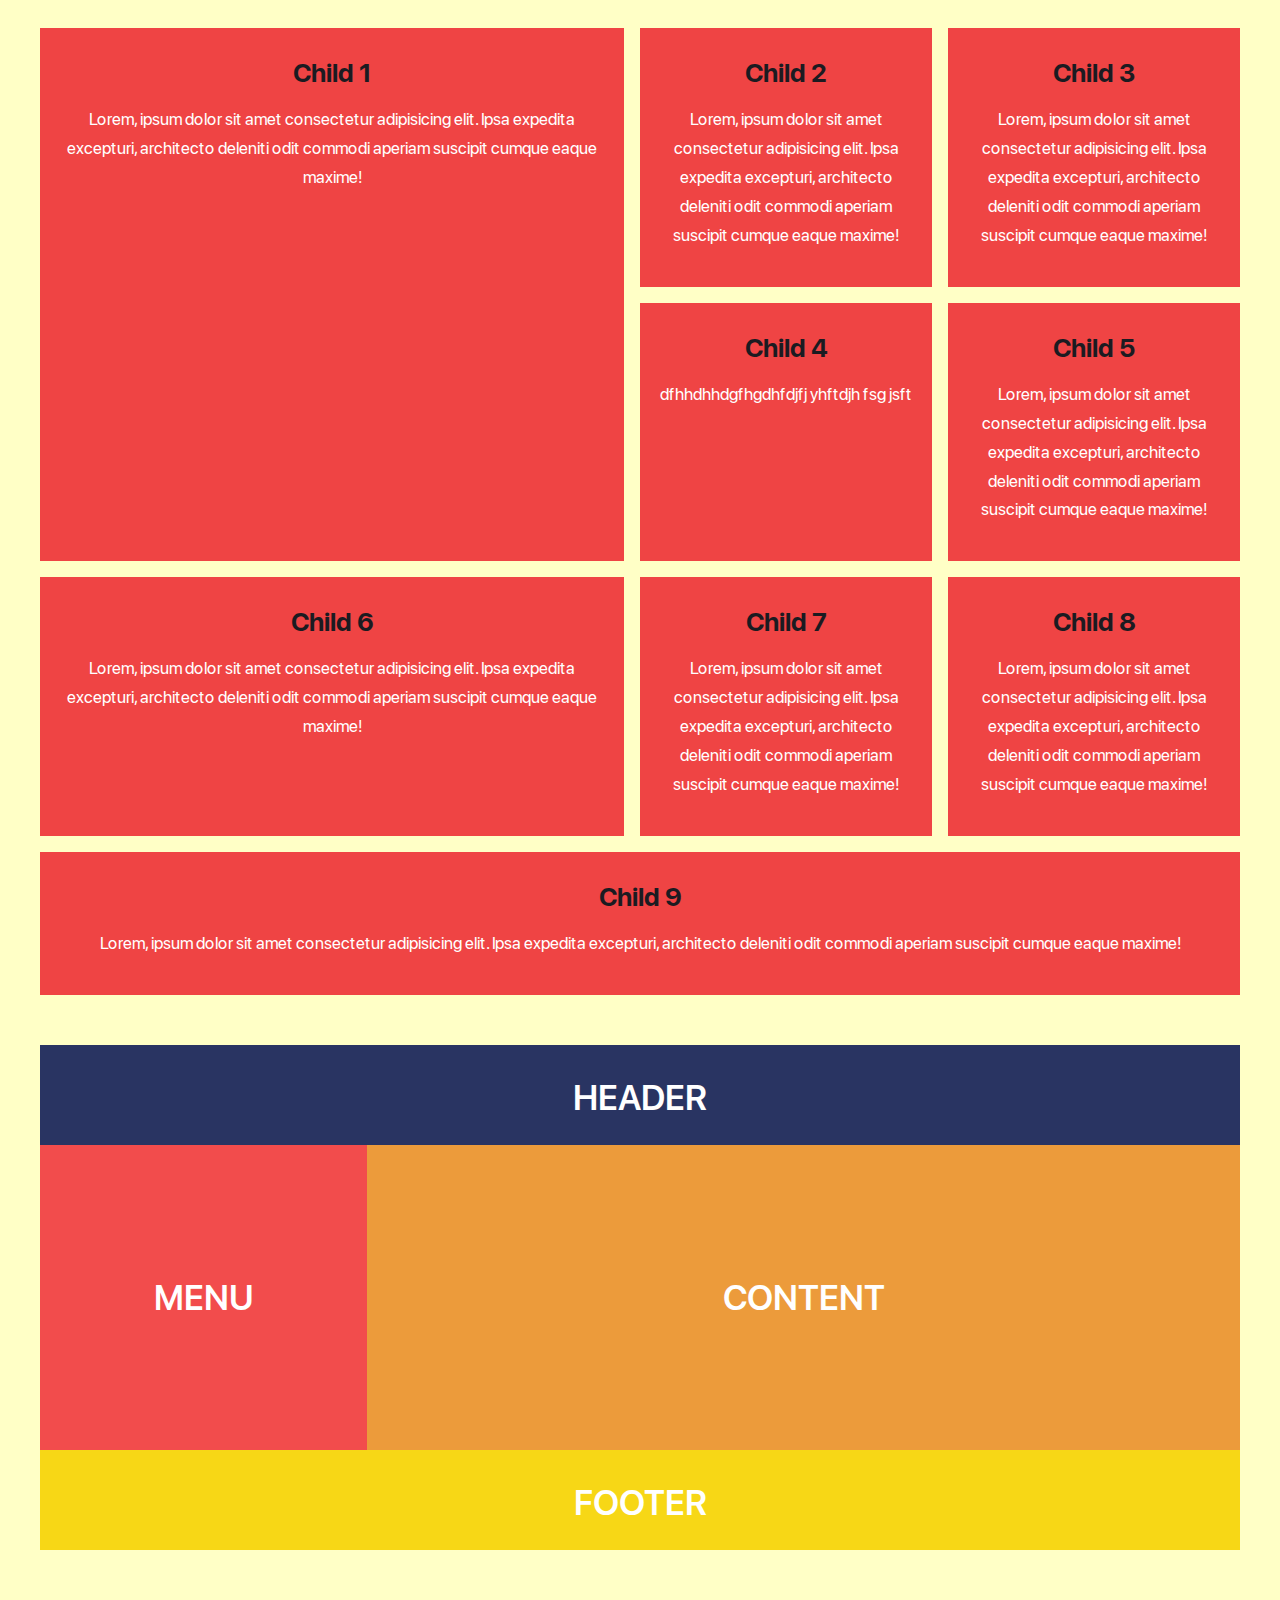
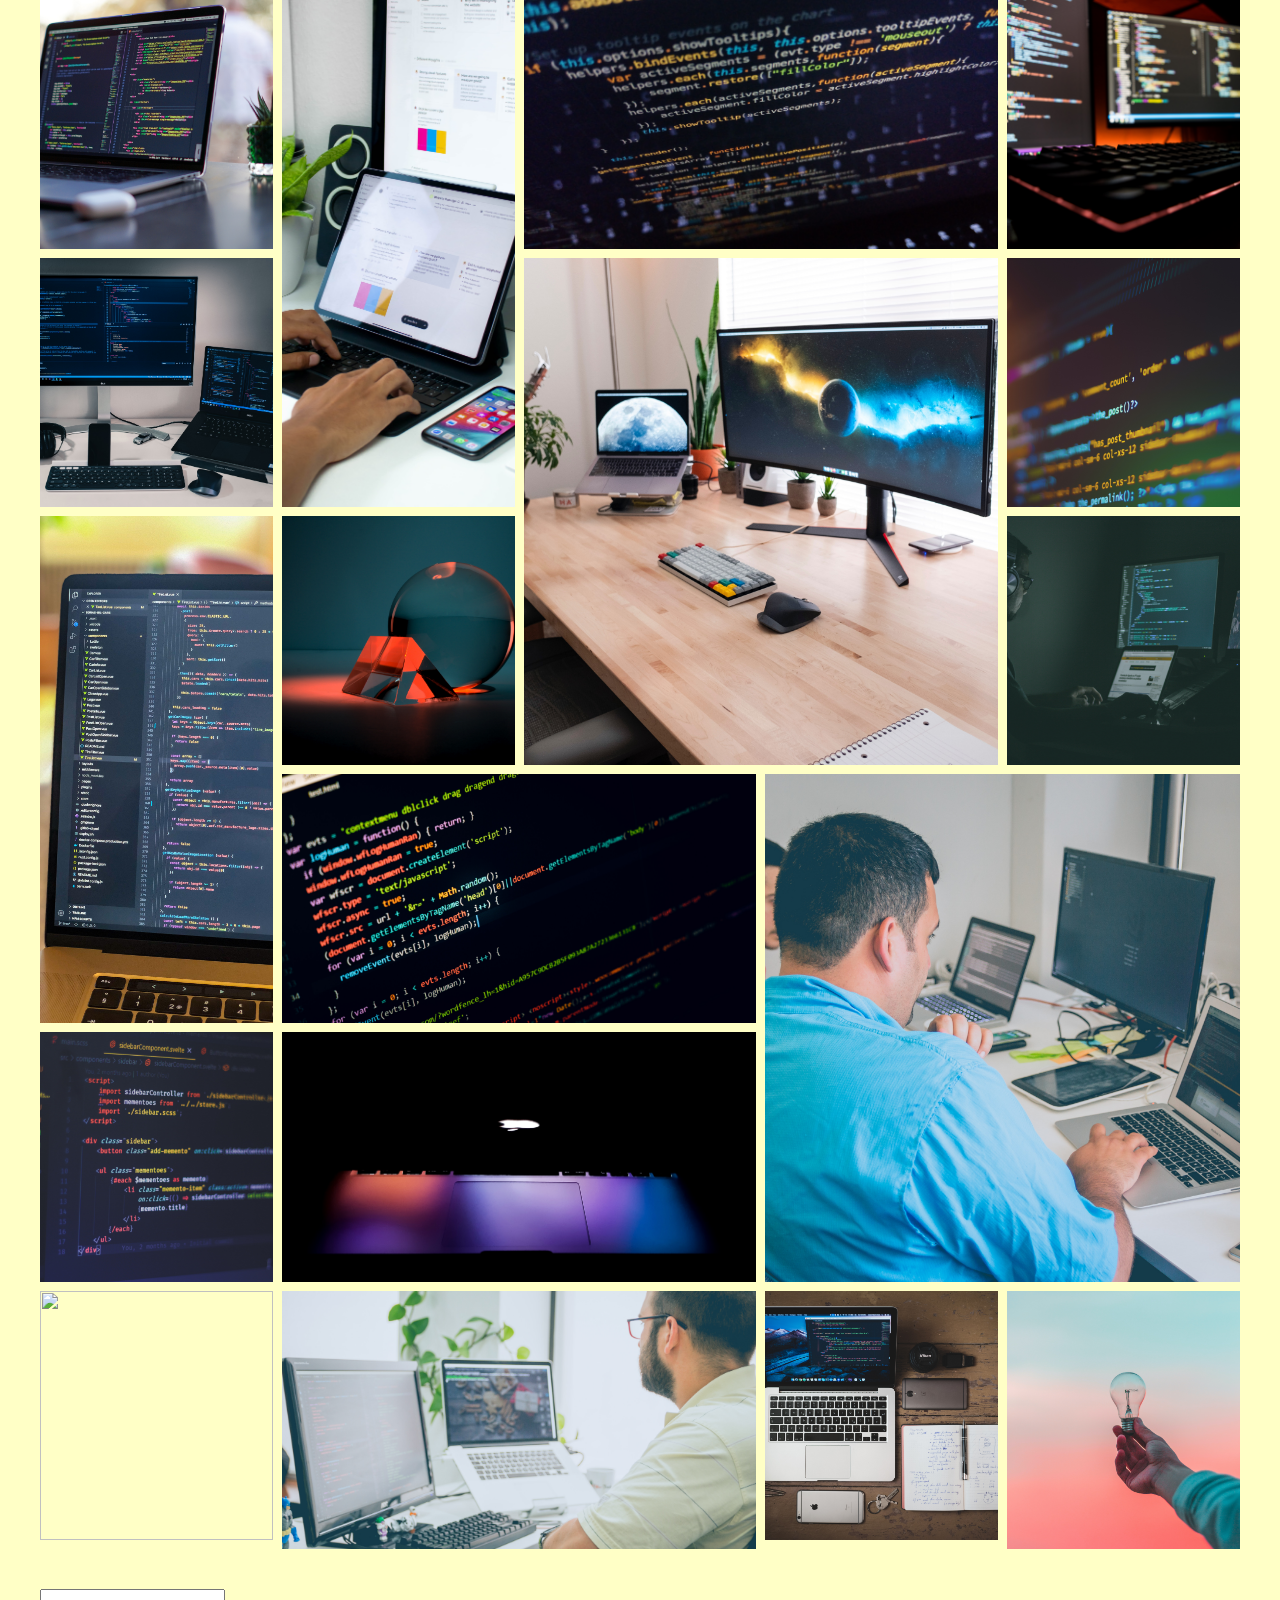
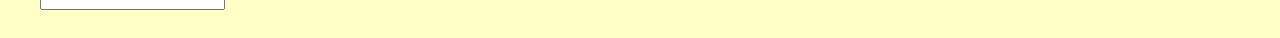
==== index.html @ 71b2c42c "Grid Practice Initial push" ====
<!doctype html>
<html lang="en">

<head>
    <!-- Required meta tags -->
    <meta charset="utf-8">
    <meta name="viewport" content="width=device-width, initial-scale=1">

    <!-- Bootstrap CSS -->
    <link href="assets/css/style.css" rel="stylesheet">

    <title>Grid Practice</title>
</head>

<body>




    <!--------- Grid area start --------->
    <main class="main">
        <div class="container">

            <div class="parent-element">
                <div class="child-element">
                    <h3><b>Child 1</b></h3>
                    <p>Lorem, ipsum dolor sit amet consectetur adipisicing elit. Ipsa expedita excepturi, architecto
                        deleniti
                        odit commodi aperiam suscipit cumque eaque maxime!</p>
                </div>
                <div class="child-element">
                    <h3><b>Child 2</b></h3>
                    <p>Lorem, ipsum dolor sit amet consectetur adipisicing elit. Ipsa expedita excepturi, architecto
                        deleniti
                        odit commodi aperiam suscipit cumque eaque maxime!</p>
                </div>
                <div class="child-element">
                    <h3><b>Child 3</b></h3>
                    <p>Lorem, ipsum dolor sit amet consectetur adipisicing elit. Ipsa expedita excepturi, architecto
                        deleniti
                        odit commodi aperiam suscipit cumque eaque maxime!</p>
                </div>
                <div class="child-element">
                    <h3><b>Child 4</b></h3>
                    <p> dfhhdhhdgfhgdhfdjfj yhftdjh fsg jsft </p>
                </div>
                <div class="child-element">
                    <h3><b>Child 5</b></h3>
                    <p>Lorem, ipsum dolor sit amet consectetur adipisicing elit. Ipsa expedita excepturi, architecto
                        deleniti
                        odit commodi aperiam suscipit cumque eaque maxime!</p>
                </div>
                <div class="child-element">
                    <h3><b>Child 6</b></h3>
                    <p>Lorem, ipsum dolor sit amet consectetur adipisicing elit. Ipsa expedita excepturi, architecto
                        deleniti
                        odit commodi aperiam suscipit cumque eaque maxime!</p>
                </div>
                <div class="child-element">
                    <h3><b>Child 7</b></h3>
                    <p>Lorem, ipsum dolor sit amet consectetur adipisicing elit. Ipsa expedita excepturi, architecto
                        deleniti
                        odit commodi aperiam suscipit cumque eaque maxime!</p>
                </div>
                <div class="child-element">
                    <h3><b>Child 8</b></h3>
                    <p>Lorem, ipsum dolor sit amet consectetur adipisicing elit. Ipsa expedita excepturi, architecto
                        deleniti
                        odit commodi aperiam suscipit cumque eaque maxime!</p>
                </div>
                <div class="child-element">
                    <h3><b>Child 9</b></h3>
                    <p>Lorem, ipsum dolor sit amet consectetur adipisicing elit. Ipsa expedita excepturi, architecto
                        deleniti
                        odit commodi aperiam suscipit cumque eaque maxime!</p>
                </div>
            </div>

            <div class="wrapper">
                <header class="header">Header</header>
                <nav class="menu">Menu</nav>
                <div class="content">Content</div>
                <footer class="footer">Footer</footer>
            </div>

            <div class="gallery">
                <div><img src="./assets/img/normal1.jpg"></div>
                <div class="vertical"><img src="./assets/img/vertical1.jpg"></div>
                <div class="horizontal"><img src="./assets/img/horizontal1.jpg"></div>
                <div><img src="./assets/img/normal2.jpg"></div>
                <div><img src="./assets/img/normal3.jpg"></div>
                <div class="big"><img src="./assets/img/big1.jpg"></div>
                <div><img src="./assets/img/normal4.jpg"></div>
                <div class="vertical"><img src="./assets/img/vertical2.jpg"></div>
                <div><img src="./assets/img/normal5.jpg"></div>
                <div class="horizontal"><img src="./assets/img/horizontal2.jpg"></div>
                <div><img src="./assets/img/normal6.jpg"></div>
                <div class="big"><img src="./assets/img/big2.jpg"></div>
                <div><img src="./assets/img/normal7.jpg"></div>
                <div class="horizontal"><img src="./assets/img/horizontal3.jpg"></div>
                <div><img src="./assets/img/normal8.jpg"></div>
                <div class="big"><img src="./assets/img/big3.jpg"></div>
                <div><img src="./assets/img/normal9.jpg"></div>
                <div class="vertical"><img src="./assets/img/vertical3.jpg"></div>
            </div>
        </div>
    </main>
    <!--------- Grid area start --------->


    <div class="contact">
        <div class="container">
            <form action="">
                <div class="contact-input">
                    <input type="text" class="form-control" name="" id="">
                </div>
            </form>
        </div>
    </div>


    



</body>

</html>
---- assets/css/style.css ----
/* Base CSS */

.alignleft {
    float: left;
    margin-right: 15px;
}

.alignright {
    float: right;
    margin-left: 15px;
}

.aligncenter {
    display: block;
    margin: 0 auto 15px;
}

a:focus {
    outline: 0 solid
}

img {
    max-width: 100%;
    height: auto;
}

h1, h2, h3, h4, h5, h6 {
    margin: 0 0 15px;
    color: #1B1B21;
    font-family: 'SF Pro Display';
}

body {
    color: #1E1F20;
    font-weight: 400;
    font-family: 'SF Pro Display';
    background: #ffffc6;
}

@font-face {
    font-family: 'SF Pro Display';
    src: url('../fonts/SFProDisplay-Regular.woff2') format('woff2'), url('../fonts/SFProDisplay-Regular.woff') format('woff');
    font-weight: normal;
    font-style: normal;
    font-display: swap;
}

@font-face {
    font-family: 'SF Pro Display';
    src: url('../fonts/SFProDisplay-Bold.woff2') format('woff2'), url('../fonts/SFProDisplay-Bold.woff') format('woff');
    font-weight: bold;
    font-style: normal;
    font-display: swap;
}

@font-face {
    font-family: 'SF Pro Display';
    src: url('../fonts/SFProDisplay-Semibold.woff2') format('woff2'), url('../fonts/SFProDisplay-Semibold.woff') format('woff');
    font-weight: 600;
    font-style: normal;
    font-display: swap;
}

@font-face {
    font-family: 'SF Pro Display';
    src: url('../fonts/SFProDisplay-Medium.woff2') format('woff2'), url('../fonts/SFProDisplay-Medium.woff') format('woff');
    font-weight: 500;
    font-style: normal;
    font-display: swap;
}

@font-face {
    font-family: 'SF Pro Display';
    src: url('../fonts/SFProDisplay-Light.woff2') format('woff2'), url('../fonts/SFProDisplay-Light.woff') format('woff');
    font-weight: 300;
    font-style: normal;
    font-display: swap;
}

.selector-for-some-widget {
    box-sizing: content-box;
}

a:hover {
    text-decoration: none
}

.container {
    max-width: 1200px;
    margin: 0 auto;
    padding: 20px;
}

/*----------- Grid Area Start --------------*/



.parent-element {
    display: grid;
    grid-gap: 1em;
    grid-template-columns: 2fr 1fr 1fr;
    grid-auto-rows: minmax(100px, auto);
    margin-bottom: 50px;
}

.child-element {
    background-color: #ef4444;
    color: #ffffff;
    font-size: 17px;
    text-align: center;
    line-height: 1.7;
    padding: 20px;
}

.child-element:last-child {
    grid-column: 1/ 4;
}

.child-element h3 {
    font-size: 26px;
    margin-bottom: 12px;
    line-height: 1.2;
    padding-top: 9px;
}

.child-element:nth-child(1) {
    grid-row: 1/3;
    grid-column: 1/2;
}

.wrapper>* {
    width: 100%;
    background: #fb6d4c;
    text-align: center;
    padding: 35px 0;
    line-height: 1;
    font-size: 35px;
    text-transform: uppercase;
    color: #fff;
    font-weight: 600;
    display: grid;
    align-items: center;
    justify-items: center;
}

.aligncenter {
    transition: .3s;
}

.wrapper {
    display: grid;
    grid-template-columns: repeat(11, 1fr);
    height: 505px;
    grid-template-rows: 100px auto 100px;
    grid-template-areas:
        "h h h h h h h h h h h"
        "m m m c c c c c c c c"
        "f f f f f f f f f f f"
    ;
    margin-bottom: 50px;
}

.header {
    background: #293462;
    /* grid-column: 1/ -1; */
    grid-area: h;
}

.menu {
    background: #F24C4C;
    /* grid-column: 1/4; */
    grid-area: m;
}

.content {
    background: #EC9B3B;
    /* grid-column: 4/13; */
    grid-area: c;
}

.footer {
    background: #F7D716;
    /* grid-column: 1/-1; */
    grid-area: f;
}



/*----------- Gallery Area Start --------------*/
.gallery {
    display: grid;
    grid-template-columns: repeat(auto-fill, minmax(200px, 1fr));
    grid-gap: 9px;
    grid-auto-flow: dense;
    grid-template-rows: repeat(6, minmax(160px, .8fr));
}

.gallery img {
    width: 100%;
    height: 100%;
    object-fit: cover;
}

.big {
    grid-row: auto / span 2;
    grid-column: auto / span 2;
}

.vertical {
    grid-row: span 2;
}

.horizontal {
    grid-column: span 2;
}

/*----------- Gallery Area End --------------*/




/*----------- Grid Area End --------------*/
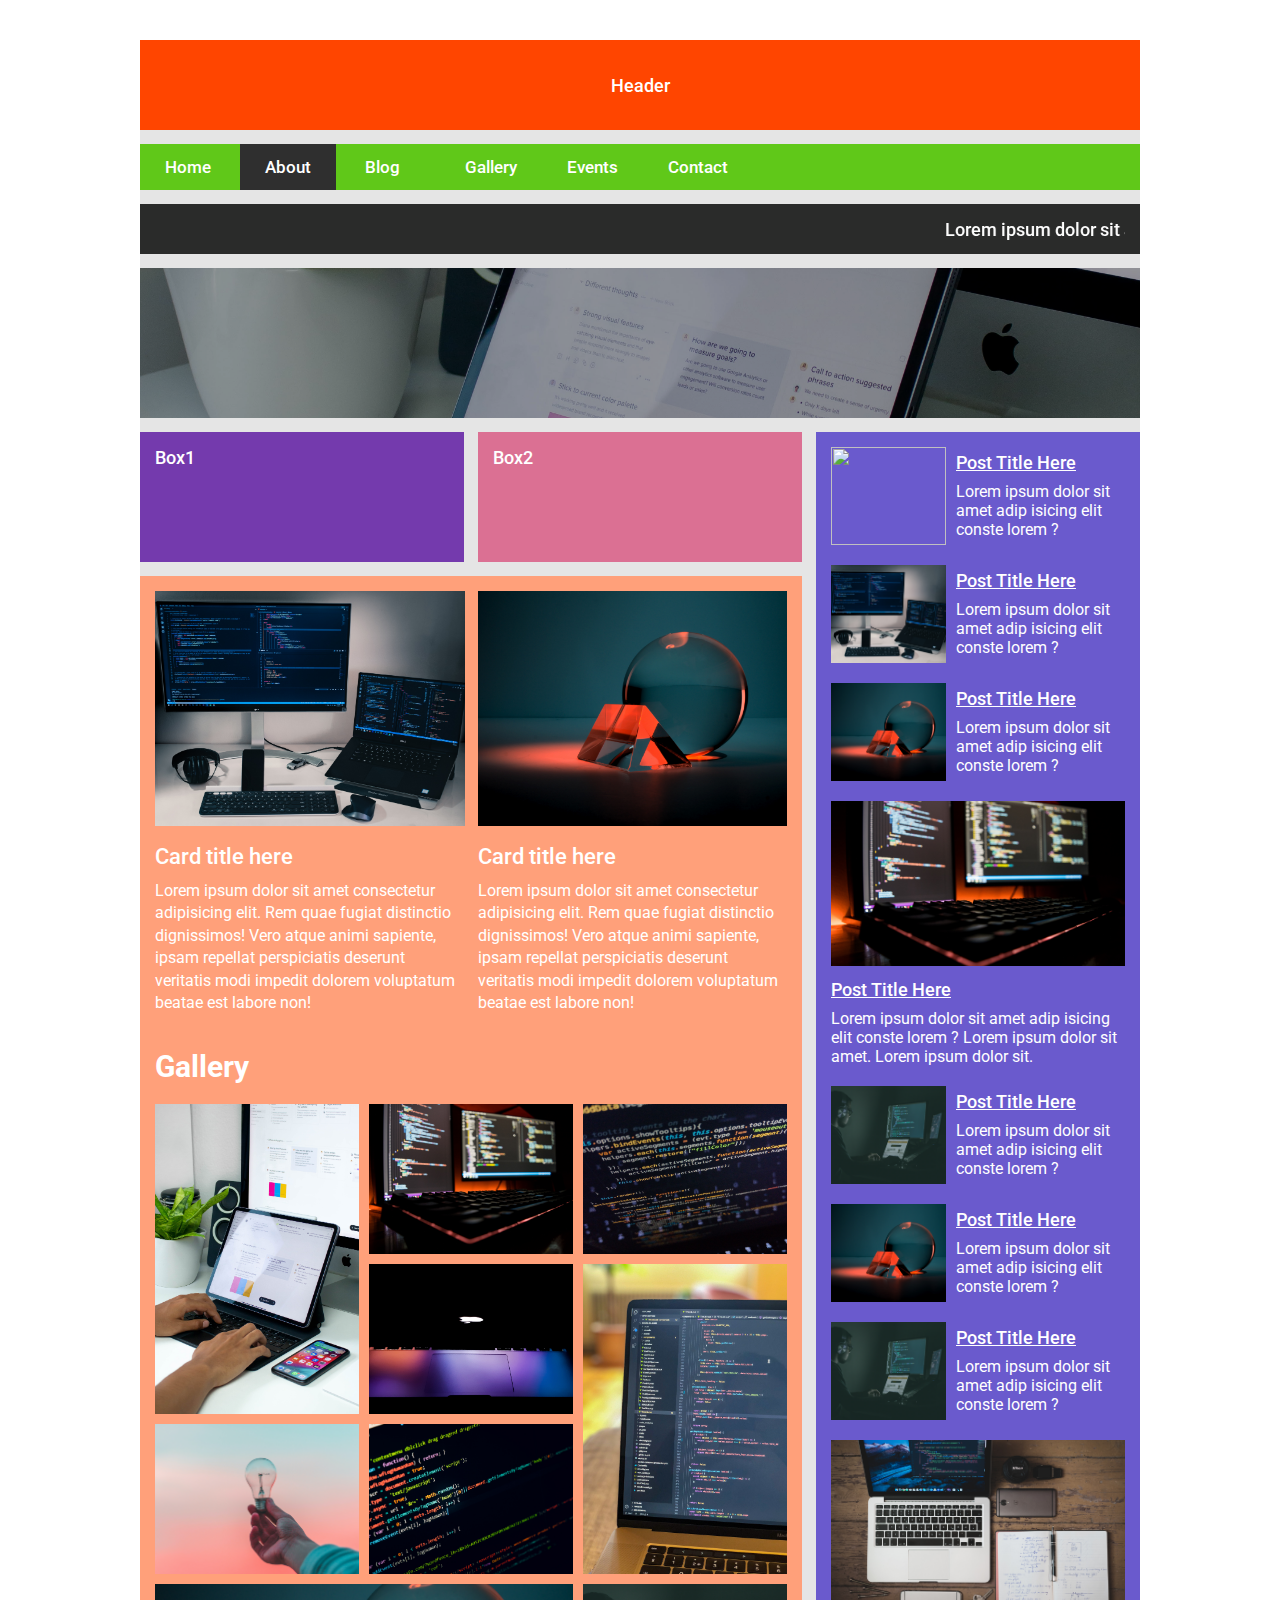
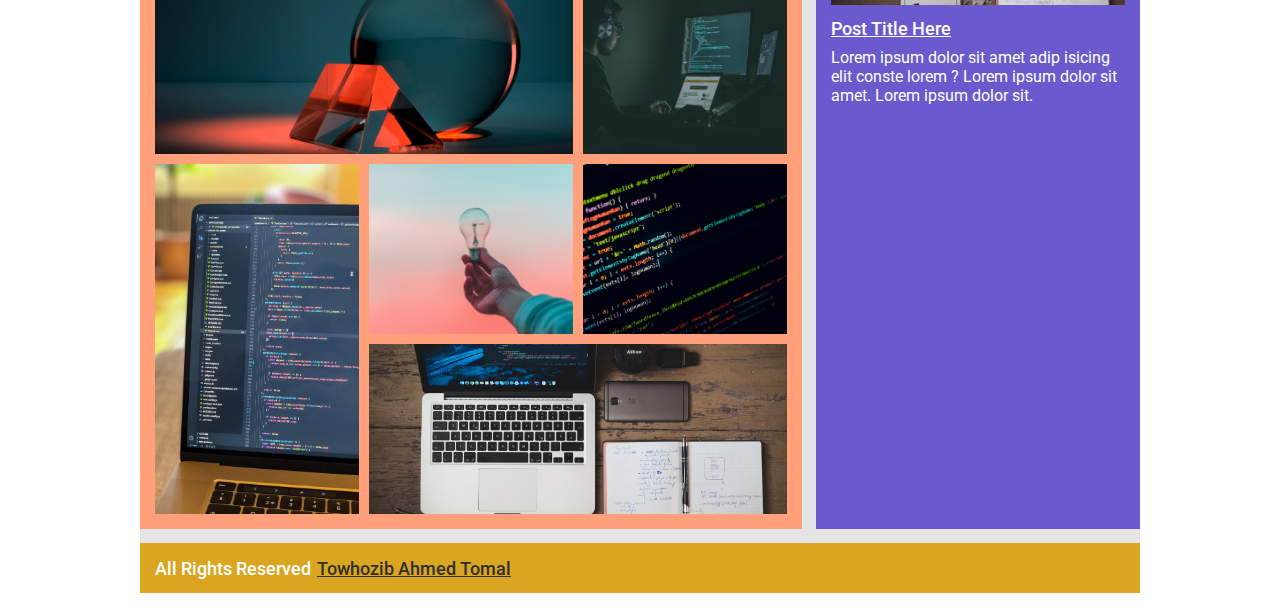
==== commit 100daab4: "New Code Push" ====
--- a/index.html
+++ b/index.html
@@ -7,9 +7,299 @@
     <meta name="viewport" content="width=device-width, initial-scale=1">
 
     <!-- Bootstrap CSS -->
-    <link href="assets/css/style.css" rel="stylesheet">
+    <!-- <link href="assets/css/style.css" rel="stylesheet"> -->
 
     <title>Grid Practice</title>
+    <style>
+        @import url('https://fonts.googleapis.com/css2?family=Roboto:wght@300;400;500;700&display=swap');
+
+        body {
+            font-family: 'Roboto', sans-serif;
+            font-size: 24px;
+        }
+
+        h2 {
+            padding-left: 40px;
+            padding-top: 0px;
+            font-size: 50px;
+            line-height: 1;
+        }
+
+        .container {
+            max-width: 1000px;
+            margin: 0 auto;
+            background: #e5e5e5;
+            margin-top: 40px;
+            margin-bottom: 20px;
+            display: grid;
+            grid-template-columns: repeat(3, 1fr);
+            grid-template-rows: 90px auto 50px 150px 130px min-content 50px;
+            grid-gap: 14px;
+            grid-auto-rows: minmax(100px, min-content);
+            grid-auto-flow: row dense;
+        }
+
+        .container>div {
+            background: rgb(42, 43, 42);
+            font-size: 18px;
+            color: #fff;
+            font-weight: 500;
+            padding: 15px;
+        }
+
+        .main .header {
+            background: orangered;
+            grid-column: span 3;
+            display: grid;
+            align-items: center;
+            justify-content: center;
+        }
+
+        .main .menu {
+            background: #60c819;
+            grid-column: span 3;
+            padding: 0;
+        }
+
+        .main .box1 {
+            background: rgb(116, 58, 173);
+        }
+
+        .main .box2 {
+            background: palevioletred;
+        }
+
+        .main .content {
+            background: lightsalmon;
+            /* grid-area: 4 / 1 / 5 / 3; */
+            display: block;
+            grid-column: span 2;
+        }
+
+        .main .sidebar {
+            background: slateblue;
+            grid-row: span 2;
+        }
+
+        .main .footer {
+            background: goldenrod;
+            grid-column: span 3;
+        }
+
+        .gallery {
+            display: grid;
+            grid-template-columns: repeat(3, 1fr);
+            grid-template-rows: repeat(3, minmax(105px, 150px));
+            grid-gap: 10px;
+            grid-auto-flow: row dense;
+            grid-auto-rows: 170px;
+        }
+
+        .gallery-img {
+            overflow: hidden;
+        }
+
+        .gallery-img:hover img {
+            transform: scale(1.1);
+        }
+
+        .gallery-img img {
+            height: 100%;
+            width: 100%;
+            object-fit: cover;
+            transition: .3s;
+        }
+
+        .one {
+            grid-row: span 2;
+        }
+
+        .five {
+            grid-row: span 2;
+        }
+
+        .eight {
+            grid-column: span 2;
+        }
+
+        img {
+            max-width: 100%;
+            display: inline-block;
+        }
+
+        .post-card {
+            display: grid;
+            grid-template-columns: repeat(2, fit-content(100%));
+        }
+
+        .nav ul {
+            margin: 0;
+            padding: 0;
+            list-style: none;
+            display: grid;
+            grid-template-columns: repeat(auto-fit, minmax(100px, min-content));
+            justify-content: flex-start;
+        }
+
+        .nav ul li {
+            display: inline-block;
+        }
+
+        .nav ul li a {
+            display: inline-block;
+            color: #fff;
+            text-decoration: none;
+            font-size: 17px;
+            font-weight: 500;
+            padding: 13px 25px;
+            transition: .3s;
+        }
+
+        .nav ul li a:hover,
+        .nav ul li a.active {
+            background: #2f2f2f;
+        }
+
+        .post-card-thumb {
+            width: 115px;
+            height: 98px;
+            margin-right: 10px;
+            align-self: center;
+        }
+
+        .post-card-content a {
+            display: block;
+            font-size: 18px;
+            text-decoration: underline;
+            color: #fff;
+            line-height: 1;
+            transition: .3s;
+        }
+
+        .post-card-content a:hover {
+            color: #a1d930;
+        }
+
+        .post-card-content p {
+            margin: 0;
+            font-size: 16px;
+            font-weight: 400;
+            margin-top: 10px;
+        }
+
+        .post-card-content {
+            align-self: center;
+        }
+
+        .post-card-thumb img {
+            height: 100%;
+            width: 100%;
+            object-fit: cover;
+        }
+
+        .post-card {
+            margin-bottom: 20px;
+        }
+
+        h3 {
+            font-size: 30px;
+            margin-bottom: 20px;
+            margin-top: 10px;
+        }
+
+        .banner {
+            /* grid-area: 3/ 1 / 4 / -1; */
+            grid-column: span 3;
+            padding: 0 !important;
+            position: relative;
+            z-index: 1;
+        }
+
+        .banner::after {
+            position: absolute;
+            top: 0%;
+            left: 0;
+            width: 100%;
+            height: 100%;
+            background: #000;
+            content: '';
+            opacity: .4;
+        }
+
+        .banner img {
+            height: 100%;
+            width: 100%;
+            object-fit: cover;
+        }
+
+        .marque {
+            grid-column: span 3;
+            font-size: 16px;
+            font-weight: 400;
+        }
+
+        .post-card.lg {
+            grid-template-columns: 100%;
+        }
+
+        .post-card.lg .post-card-thumb {
+            width: 100%;
+            height: 165px;
+            margin-right: 0;
+            align-self: center;
+            margin-bottom: 15px;
+        }
+
+        .card-wrapper {
+            display: grid;
+            grid-template-columns: repeat(2, 1fr);
+            grid-gap: 13px;
+            grid-template-rows: min-content;
+            align-items: flex-start;
+        }
+
+        .card-item {
+            margin-bottom: 25px;
+        }
+
+        .card-thumb {
+            height: 235px;
+            margin-bottom: 20px;
+        }
+
+        .card-thumb img {
+            height: 100%;
+            width: 100%;
+            object-fit: cover;
+        }
+
+        .card-body h4 {
+            font-size: 22px;
+            font-weight: 500;
+            margin-bottom: 12px;
+            line-height: 1;
+            margin-top: 0;
+        }
+
+        .card-body p {
+            font-size: 16px;
+            font-weight: 400;
+            margin-bottom: 0;
+            line-height: 1.4;
+            margin-top: 0;
+        }
+
+        .footer a {
+            color: #2f2f2f;
+            text-decoration: underline;
+            margin-left: 2px;
+            transition: .3s;
+        }
+        .footer a:hover{
+            color: slateblue;
+        }
+    </style>
+
 </head>
 
 <body>
@@ -19,107 +309,183 @@
 
     <!--------- Grid area start --------->
     <main class="main">
+
+
         <div class="container">
 
-            <div class="parent-element">
-                <div class="child-element">
-                    <h3><b>Child 1</b></h3>
-                    <p>Lorem, ipsum dolor sit amet consectetur adipisicing elit. Ipsa expedita excepturi, architecto
-                        deleniti
-                        odit commodi aperiam suscipit cumque eaque maxime!</p>
+            <div class="header">Header</div>
+            <div class="menu">
+                <nav class="nav">
+                    <ul>
+                        <li><a href="">Home</a></li>
+                        <li><a href="" class="active">About</a></li>
+                        <li><a href="">Blog</a></li>
+                        <li><a href="">Gallery</a></li>
+                        <li><a href="">Events</a></li>
+                        <li><a href="">Contact</a></li>
+                    </ul>
+                </nav>
+            </div>
+            <div class="marque">
+                <marquee behavior="" direction="">Lorem ipsum dolor sit amet consectetur, adipisicing elit. Itaque
+                    incidunt nulla nostrum reprehenderit. Commodi placeat iste nulla voluptate numquam iusto.</marquee>
+            </div>
+            <div class="banner"><img src="assets/img/vertical1.jpg" alt=""></div>
+            <div class="box1">Box1</div>
+            <div class="box2">Box2</div>
+            <div class="content d-block">
+                <div class="card-wrapper">
+                    <div class="card-item">
+                        <div class="card-thumb"><img src="assets/img/normal3.jpg
+                            " alt=""></div>
+                        <div class="card-body">
+                            <h4>Card title here</h4>
+                            <p>Lorem ipsum dolor sit amet consectetur adipisicing elit. Rem quae fugiat distinctio
+                                dignissimos! Vero atque animi sapiente, ipsam repellat perspiciatis deserunt veritatis
+                                modi impedit dolorem voluptatum beatae est labore non!</p>
+                        </div>
+                    </div>
+                    <div class="card-item">
+                        <div class="card-thumb"><img src="assets/img/normal5.jpg
+                            " alt=""></div>
+                        <div class="card-body">
+                            <h4>Card title here</h4>
+                            <p>Lorem ipsum dolor sit amet consectetur adipisicing elit. Rem quae fugiat distinctio
+                                dignissimos! Vero atque animi sapiente, ipsam repellat perspiciatis deserunt veritatis
+                                modi impedit dolorem voluptatum beatae est labore non!</p>
+                        </div>
+                    </div>
                 </div>
-                <div class="child-element">
-                    <h3><b>Child 2</b></h3>
-                    <p>Lorem, ipsum dolor sit amet consectetur adipisicing elit. Ipsa expedita excepturi, architecto
-                        deleniti
-                        odit commodi aperiam suscipit cumque eaque maxime!</p>
-                </div>
-                <div class="child-element">
-                    <h3><b>Child 3</b></h3>
-                    <p>Lorem, ipsum dolor sit amet consectetur adipisicing elit. Ipsa expedita excepturi, architecto
-                        deleniti
-                        odit commodi aperiam suscipit cumque eaque maxime!</p>
-                </div>
-                <div class="child-element">
-                    <h3><b>Child 4</b></h3>
-                    <p> dfhhdhhdgfhgdhfdjfj yhftdjh fsg jsft </p>
-                </div>
-                <div class="child-element">
-                    <h3><b>Child 5</b></h3>
-                    <p>Lorem, ipsum dolor sit amet consectetur adipisicing elit. Ipsa expedita excepturi, architecto
-                        deleniti
-                        odit commodi aperiam suscipit cumque eaque maxime!</p>
-                </div>
-                <div class="child-element">
-                    <h3><b>Child 6</b></h3>
-                    <p>Lorem, ipsum dolor sit amet consectetur adipisicing elit. Ipsa expedita excepturi, architecto
-                        deleniti
-                        odit commodi aperiam suscipit cumque eaque maxime!</p>
-                </div>
-                <div class="child-element">
-                    <h3><b>Child 7</b></h3>
-                    <p>Lorem, ipsum dolor sit amet consectetur adipisicing elit. Ipsa expedita excepturi, architecto
-                        deleniti
-                        odit commodi aperiam suscipit cumque eaque maxime!</p>
-                </div>
-                <div class="child-element">
-                    <h3><b>Child 8</b></h3>
-                    <p>Lorem, ipsum dolor sit amet consectetur adipisicing elit. Ipsa expedita excepturi, architecto
-                        deleniti
-                        odit commodi aperiam suscipit cumque eaque maxime!</p>
-                </div>
-                <div class="child-element">
-                    <h3><b>Child 9</b></h3>
-                    <p>Lorem, ipsum dolor sit amet consectetur adipisicing elit. Ipsa expedita excepturi, architecto
-                        deleniti
-                        odit commodi aperiam suscipit cumque eaque maxime!</p>
+                <h3>Gallery</h3>
+                <div class="gallery">
+                    <div class="gallery-img one">
+                        <img src="assets/img/vertical1.jpg" alt="">
+                    </div>
+                    <div class="gallery-img two">
+                        <img src="assets/img/normal2.jpg" alt="">
+                    </div>
+                    <div class="gallery-img three">
+                        <img src="assets/img/horizontal1.jpg" alt="">
+                    </div>
+                    <div class="gallery-img four">
+                        <img src="assets/img/horizontal3.jpg" alt="">
+                    </div>
+                    <div class="gallery-img five">
+                        <img src="assets/img/vertical2.jpg" alt="">
+                    </div>
+                    <div class="gallery-img six">
+                        <img src="assets/img/vertical3.jpg" alt="">
+                    </div>
+                    <div class="gallery-img seven">
+                        <img src="assets/img/horizontal2.jpg" alt="">
+                    </div>
+                    <div class="gallery-img eight">
+                        <img src="assets/img/normal5.jpg" alt="">
+                    </div>
+                    <div class="gallery-img nine">
+                        <img src="assets/img/normal6.jpg" alt="">
+                    </div>
+                    <div class="gallery-img five">
+                        <img src="assets/img/vertical2.jpg" alt="">
+                    </div>
+                    <div class="gallery-img six">
+                        <img src="assets/img/vertical3.jpg" alt="">
+                    </div>
+                    <div class="gallery-img seven">
+                        <img src="assets/img/horizontal2.jpg" alt="">
+                    </div>
+                    <div class="gallery-img eight">
+                        <img src="assets/img/normal9.jpg" alt="">
+                    </div>
                 </div>
             </div>
-
-            <div class="wrapper">
-                <header class="header">Header</header>
-                <nav class="menu">Menu</nav>
-                <div class="content">Content</div>
-                <footer class="footer">Footer</footer>
+            <div class="sidebar">
+                <div class="post-cards">
+                    <div class="post-card">
+                        <div class="post-card-thumb">
+                            <img src="assets/img/normal8.jpg" alt="">
+                        </div>
+                        <div class="post-card-content">
+                            <a href=""> Post Title Here</a>
+                            <p>Lorem ipsum dolor sit amet adip isicing elit conste lorem ?</p>
+                        </div>
+                    </div>
+                    <div class="post-card">
+                        <div class="post-card-thumb">
+                            <img src="assets/img/normal3.jpg" alt="">
+                        </div>
+                        <div class="post-card-content">
+                            <a href=""> Post Title Here</a>
+                            <p>Lorem ipsum dolor sit amet adip isicing elit conste lorem ?</p>
+                        </div>
+                    </div>
+                    <div class="post-card">
+                        <div class="post-card-thumb">
+                            <img src="assets/img/normal5.jpg" alt="">
+                        </div>
+                        <div class="post-card-content">
+                            <a href=""> Post Title Here</a>
+                            <p>Lorem ipsum dolor sit amet adip isicing elit conste lorem ?</p>
+                        </div>
+                    </div>
+                    <div class="post-card lg">
+                        <div class="post-card-thumb">
+                            <img src="assets/img/normal2.jpg" alt="">
+                        </div>
+                        <div class="post-card-content">
+                            <a href=""> Post Title Here</a>
+                            <p>Lorem ipsum dolor sit amet adip isicing elit conste lorem ? Lorem ipsum dolor sit amet.
+                                Lorem ipsum dolor sit.</p>
+                        </div>
+                    </div>
+                    <div class="post-card">
+                        <div class="post-card-thumb">
+                            <img src="assets/img/normal6.jpg" alt="">
+                        </div>
+                        <div class="post-card-content">
+                            <a href=""> Post Title Here</a>
+                            <p>Lorem ipsum dolor sit amet adip isicing elit conste lorem ?</p>
+                        </div>
+                    </div>
+                    <div class="post-card">
+                        <div class="post-card-thumb">
+                            <img src="assets/img/normal5.jpg" alt="">
+                        </div>
+                        <div class="post-card-content">
+                            <a href=""> Post Title Here</a>
+                            <p>Lorem ipsum dolor sit amet adip isicing elit conste lorem ?</p>
+                        </div>
+                    </div>
+                    <div class="post-card">
+                        <div class="post-card-thumb">
+                            <img src="assets/img/normal6.jpg" alt="">
+                        </div>
+                        <div class="post-card-content">
+                            <a href=""> Post Title Here</a>
+                            <p>Lorem ipsum dolor sit amet adip isicing elit conste lorem ?</p>
+                        </div>
+                    </div>
+                    <div class="post-card lg">
+                        <div class="post-card-thumb">
+                            <img src="assets/img/normal9.jpg" alt="">
+                        </div>
+                        <div class="post-card-content">
+                            <a href=""> Post Title Here</a>
+                            <p>Lorem ipsum dolor sit amet adip isicing elit conste lorem ? Lorem ipsum dolor sit amet.
+                                Lorem ipsum dolor sit.</p>
+                        </div>
+                    </div>
+                </div>
             </div>
-
-            <div class="gallery">
-                <div><img src="./assets/img/normal1.jpg"></div>
-                <div class="vertical"><img src="./assets/img/vertical1.jpg"></div>
-                <div class="horizontal"><img src="./assets/img/horizontal1.jpg"></div>
-                <div><img src="./assets/img/normal2.jpg"></div>
-                <div><img src="./assets/img/normal3.jpg"></div>
-                <div class="big"><img src="./assets/img/big1.jpg"></div>
-                <div><img src="./assets/img/normal4.jpg"></div>
-                <div class="vertical"><img src="./assets/img/vertical2.jpg"></div>
-                <div><img src="./assets/img/normal5.jpg"></div>
-                <div class="horizontal"><img src="./assets/img/horizontal2.jpg"></div>
-                <div><img src="./assets/img/normal6.jpg"></div>
-                <div class="big"><img src="./assets/img/big2.jpg"></div>
-                <div><img src="./assets/img/normal7.jpg"></div>
-                <div class="horizontal"><img src="./assets/img/horizontal3.jpg"></div>
-                <div><img src="./assets/img/normal8.jpg"></div>
-                <div class="big"><img src="./assets/img/big3.jpg"></div>
-                <div><img src="./assets/img/normal9.jpg"></div>
-                <div class="vertical"><img src="./assets/img/vertical3.jpg"></div>
-            </div>
+            <div class="footer">All Rights Reserved <a href=""> Towhozib Ahmed Tomal</a></div>
+
         </div>
+
     </main>
     <!--------- Grid area start --------->
 
 
-    <div class="contact">
-        <div class="container">
-            <form action="">
-                <div class="contact-input">
-                    <input type="text" class="form-control" name="" id="">
-                </div>
-            </form>
-        </div>
-    </div>
-
-
-    
+
 
 
 
